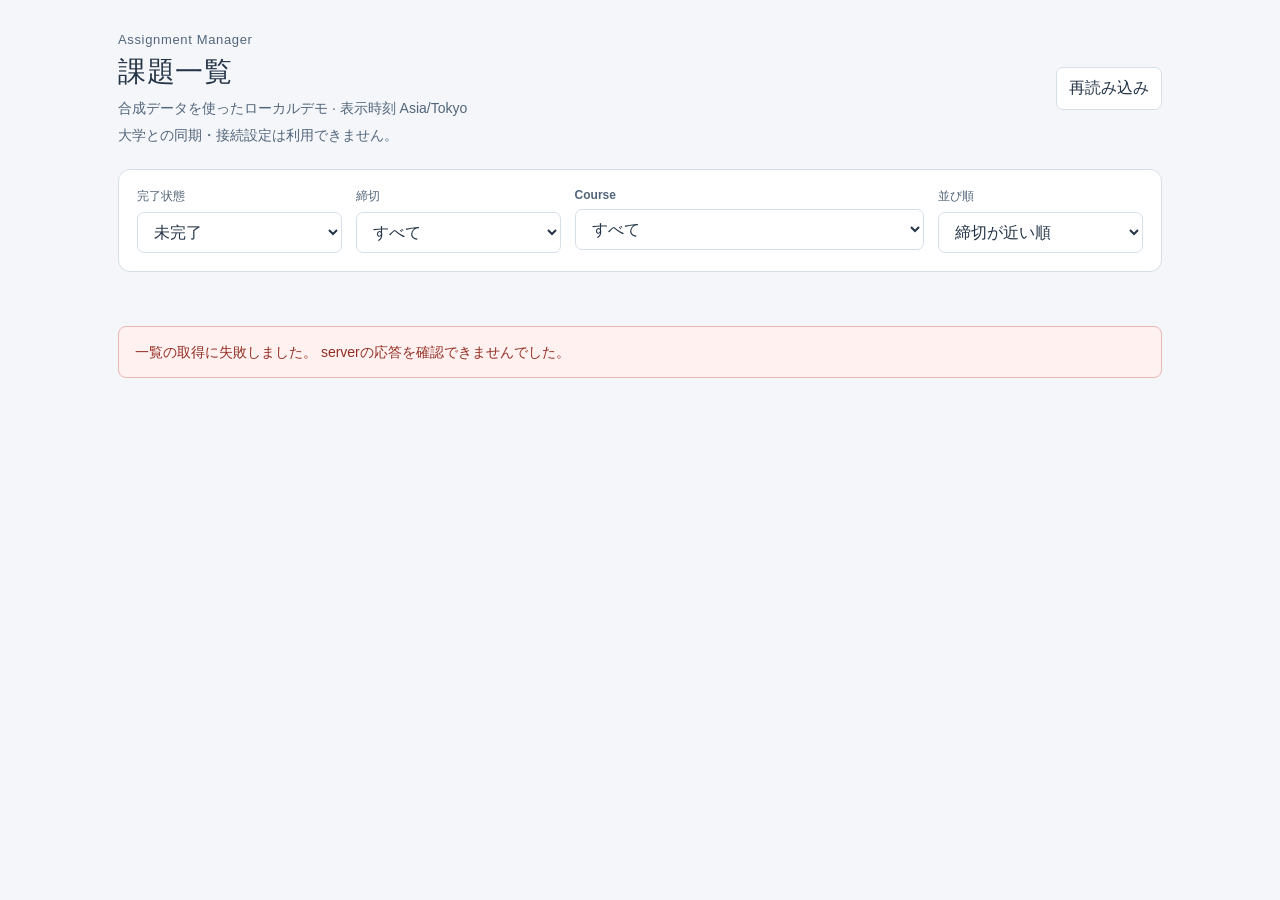
==== frontend/web.html @ 45c87c03 "Web-2: ブラウザUIと完了状態更新APIを実装" ====
<!doctype html>
<html lang="ja">
  <head>
    <meta charset="UTF-8" />
    <meta name="viewport" content="width=device-width, initial-scale=1" />
    <title>Assignment Manager · ローカルデモ</title>
    <link rel="icon" href="/favicon.ico" />
    <link rel="stylesheet" href="styles.css" />
    <script type="module" src="web_app.js"></script>
  </head>
  <body>
    <main>
      <div id="list-view">
      <header class="page-header">
        <div>
          <p class="eyebrow">Assignment Manager</p>
          <h1>課題一覧</h1>
          <p class="description">合成データを使ったローカルデモ · 表示時刻 Asia/Tokyo</p>
          <p class="description">大学との同期・接続設定は利用できません。</p>
        </div>
        <div class="header-actions">
          <button id="reload" type="button">再読み込み</button>
        </div>
      </header>
      <form id="filters" class="toolbar" aria-label="課題の表示条件">
        <div class="field">
          <label for="completion-filter">完了状態</label>
          <select id="completion-filter" name="completion">
            <option value="incomplete" selected>未完了</option>
            <option value="all">すべて</option>
            <option value="completed">完了済み</option>
          </select>
        </div>
        <div class="field">
          <label for="deadline-filter">締切</label>
          <select id="deadline-filter" name="deadline">
            <option value="all">すべて</option>
            <option value="overdue">期限切れ</option>
            <option value="today">今日</option>
            <option value="within_seven_days">7日以内</option>
          </select>
        </div>
        <div class="field course-field">
          <label for="course-filter">Course</label>
          <select id="course-filter" name="course">
            <option value="all">すべて</option>
            <option value="unassigned">未所属</option>
          </select>
        </div>
        <div class="field">
          <label for="sort">並び順</label>
          <select id="sort" name="sort">
            <option value="deadline">締切が近い順</option>
            <option value="course">Course順</option>
            <option value="title">タイトル順</option>
          </select>
        </div>
      </form>
      <div class="list-summary">
        <p id="count" class="count"></p>
        <p id="status" class="status" role="status" aria-live="polite">課題を読み込んでいます…</p>
      </div>
      <p id="error" class="error" role="alert" hidden></p>
      <section id="empty" class="empty" hidden>
        <h2 id="empty-title"></h2>
        <p id="empty-description"></p>
        <button id="reset-filters" type="button" hidden>すべての課題を表示</button>
      </section>
      <div id="assignments" class="course-groups" aria-label="Courseごとの課題一覧" aria-busy="true"></div>
      </div>
    </main>
  </body>
</html>
---- frontend/styles.css ----
:root {
  color-scheme: light dark;
  font-family: -apple-system, BlinkMacSystemFont, "Segoe UI", "Yu Gothic UI", sans-serif;
  color: #243447;
  background: #f4f6f9;
  font-synthesis: none;
  --muted: #52657a;
  --surface: #fff;
  --border: #d6dfe9;
}
* { box-sizing: border-box; }
body { margin: 0; }
main { max-width: 1100px; margin: 0 auto; padding: 32px 28px 48px; }
.page-header { display: flex; align-items: center; justify-content: space-between; gap: 16px; margin-bottom: 24px; }
.eyebrow { margin: 0 0 6px; font-size: 13px; letter-spacing: .05em; color: var(--muted); }
h1 { margin: 0; font-size: 28px; letter-spacing: .02em; }
.description { margin: 9px 0 0; color: var(--muted); font-size: 14px; }
button, select, input:not([type="checkbox"]) { border: 1px solid var(--border); border-radius: 7px; padding: 10px 12px; color: inherit; background: var(--surface); font: inherit; }
button { cursor: pointer; white-space: nowrap; }
button:hover:enabled { background: #e8eef5; }
button:disabled, select:disabled, input:disabled { cursor: wait; opacity: .7; }
button:focus-visible, select:focus-visible, input:focus-visible { outline: 3px solid #287fbf; outline-offset: 3px; }
.toolbar { display: flex; flex-wrap: wrap; gap: 14px; padding: 18px; border: 1px solid var(--border); border-radius: 12px; background: var(--surface); }
.field { flex: 1 1 135px; min-width: 0; }
.course-field { flex: 2 1 210px; }
.field label { display: block; font-size: 12px; font-weight: 600; margin-bottom: 7px; color: var(--muted); }
.field select { width: 100%; min-width: 0; cursor: pointer; }
.list-summary { display: flex; flex-wrap: wrap; align-items: baseline; gap: 4px 18px; min-height: 40px; margin-top: 14px; }
.count, .status { margin: 0 0 12px; font-size: 13px; color: var(--muted); }
.status { flex: 1; }
.course-groups { display: grid; gap: 26px; }
.group-header { display: flex; flex-wrap: wrap; gap: 8px; align-items: center; margin: 0 2px 10px; }
.group-title { margin: 0; font-size: 17px; font-weight: 650; overflow-wrap: anywhere; }
.group-count { margin-left: auto; color: var(--muted); font-size: 12px; white-space: nowrap; }
.origin { border: 1px solid #c5d5e5; border-radius: 5px; padding: 2px 7px; color: #345b7c; background: #eaf2f9; font-size: 11px; white-space: nowrap; }
.label-note { font-size: 11px; color: var(--muted); }
.assignment-list { list-style: none; margin: 0; padding: 0; border: 1px solid var(--border); border-radius: 10px; background: var(--surface); overflow: hidden; }
.assignment { display: flex; align-items: flex-start; gap: 18px; padding: 18px 20px; border-bottom: 1px solid var(--border); }
.assignment:last-child { border-bottom: 0; }
.assignment.overdue { border-left: 3px solid #b23e37; padding-left: 17px; }
.completion-control { display: grid; justify-items: center; gap: 7px; min-width: 48px; padding-top: 2px; cursor: pointer; }
input[type="checkbox"] { width: 22px; height: 22px; margin: 0; accent-color: #286ba1; cursor: pointer; }
.completion-text { font-size: 11px; color: var(--muted); white-space: nowrap; }
.assignment-content { min-width: 0; flex: 1; overflow-wrap: anywhere; }
.title-line { display: flex; flex-wrap: wrap; align-items: center; gap: 8px; margin-bottom: 8px; }
.assignment-title { margin: 0; font-size: 16px; font-weight: 600; line-height: 1.5; }
.deadline { margin: 0; font-size: 13px; line-height: 1.5; }
.submission { margin: 6px 0 0; font-size: 12px; color: var(--muted); }
.status-badge { padding: 2px 8px; border-radius: 5px; font-size: 11px; font-weight: 600; white-space: nowrap; }
.badge-overdue { background: #ffebe8; color: #a42f29; }
.badge-today { background: #fff0ce; color: #785200; }
.badge-upcoming { background: #e8f2fc; color: #245c91; }
.completed .assignment-title { color: #52657a; text-decoration: line-through; }
.error { margin: 0 0 18px; background: #fff1ef; color: #942e25; border: 1px solid #e8b6b0; padding: 14px 16px; border-radius: 8px; font-size: 14px; line-height: 1.6; overflow-wrap: anywhere; }
.empty { text-align: center; padding: 58px 20px; border: 1px dashed #bdcbd9; border-radius: 12px; background: var(--surface); }
.empty h2 { font-size: 20px; margin: 0 0 12px; }
.empty p { color: var(--muted); font-size: 14px; margin: 0 0 20px; }
[hidden] { display: none !important; }
.view-navigation { display: flex; gap: 8px; margin-bottom: 24px; }
.view-navigation button[aria-pressed="true"] { background: #286ba1; color: white; border-color: #286ba1; }
.settings-note { color: var(--muted); font-size: 13px; line-height: 1.7; margin: 0 0 20px; }
.settings-cards { display: grid; gap: 20px; }
.settings-card { padding: 22px; border: 1px solid var(--border); border-radius: 12px; background: var(--surface); }
.settings-card-header { display: flex; align-items: center; justify-content: space-between; gap: 12px; }
.settings-card h2 { margin: 0; font-size: 19px; }
.configured-status { border: 1px solid var(--border); border-radius: 5px; padding: 3px 9px; font-size: 12px; color: var(--muted); }
.configured-status[data-state="configured"] { color: #245c91; background: #e8f2fc; }
.settings-description, .input-help { font-size: 13px; line-height: 1.6; color: var(--muted); }
.settings-card .field { margin-top: 16px; }
.settings-card input { width: 100%; }
.input-help { margin: 7px 0 0; font-size: 12px; }
.settings-actions { display: flex; flex-wrap: wrap; gap: 10px; margin-top: 18px; }
.remove-button { color: #a42f29; }
.header-actions { display: flex; flex-wrap: wrap; justify-content: flex-end; gap: 8px; }
.sync-panel { margin-top: 16px; font-size: 13px; }
.sync-panel .status:empty { display: none; }
#sync-results { list-style: none; margin: 0; padding: 0; display: grid; gap: 6px; }
.sync-result { line-height: 1.6; overflow-wrap: anywhere; }
.sync-failed { color: #a42f29; }
.sync-missing { color: var(--muted); }
.startup-setting { margin-bottom: 22px; padding: 18px; border: 1px solid var(--border); border-radius: 10px; background: var(--surface); }
.startup-setting label { display: flex; align-items: center; gap: 10px; cursor: pointer; font-size: 14px; }
@media (max-width: 540px) {
  main { padding: 22px 16px; }
  h1 { font-size: 24px; }
  .page-header { align-items: flex-start; }
  .toolbar { padding: 14px; gap: 12px; }
  .field, .course-field { flex: 1 1 140px; }
  .assignment { padding: 16px 12px; gap: 10px; }
  .assignment.overdue { padding-left: 9px; }
  .settings-card { padding: 16px; }
  button { padding: 9px 10px; font-size: 13px; }
}
@media (prefers-color-scheme: dark) {
  :root { color: #e2e8ef; background: #171e27; --surface: #232e3b; --border: #42536a; --muted: #b4c3d4; }
  .completed .assignment-title { color: #b4c3d4; }
  .origin { color: #bddbf3; background: #29425a; border-color: #52738e; }
  .badge-overdue { background: #573331; color: #ffbbb3; }
  .badge-today { background: #4d4027; color: #f7d88f; }
  .badge-upcoming { background: #2a4260; color: #c0ddff; }
  .assignment.overdue { border-left-color: #e8897d; }
  .error { background: #442923; color: #ffd1c8; border-color: #8d5144; }
  button:hover:enabled { background: #35465b; }
  .configured-status[data-state="configured"] { color: #c0ddff; background: #2a4260; }
  .remove-button { color: #ffbbb3; }
  .sync-failed { color: #ffbbb3; }
}
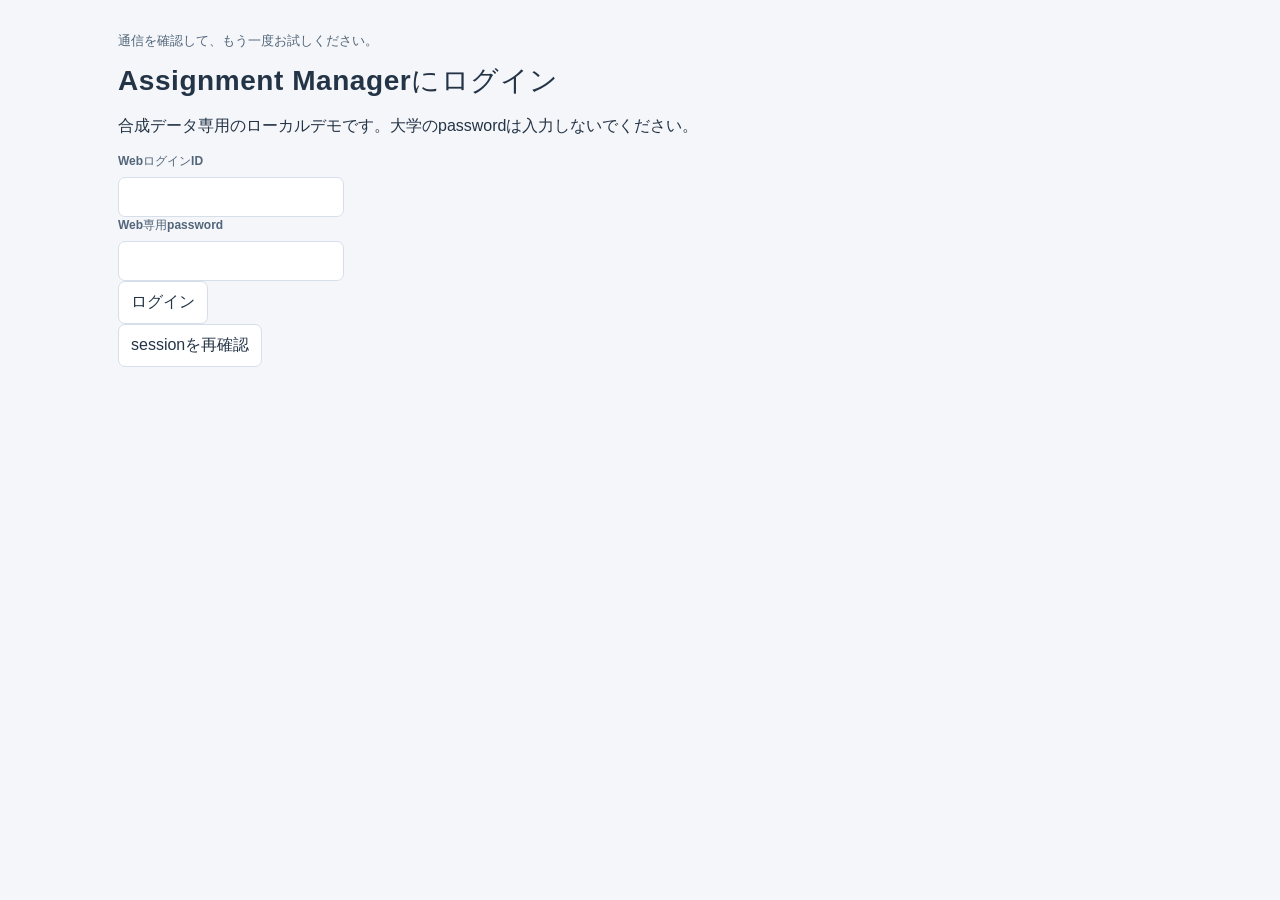
==== commit 783162ad: "Web-3A: Web認証とセッション管理を実装" ====
--- a/frontend/web.html
+++ b/frontend/web.html
@@ -10,7 +10,19 @@
   </head>
   <body>
     <main>
-      <div id="list-view">
+      <p id="auth-status" class="status" role="status" aria-live="polite">sessionを確認しています…</p>
+      <section id="login-view" hidden>
+        <h1>Assignment Managerにログイン</h1>
+        <p>合成データ専用のローカルデモです。大学のpasswordは入力しないでください。</p>
+        <form id="login-form">
+          <div class="field"><label for="web-login">WebログインID</label><input id="web-login" name="username" autocomplete="username" maxlength="64" required /></div>
+          <div class="field"><label for="web-password">Web専用password</label><input id="web-password" name="password" type="password" autocomplete="current-password" maxlength="256" required /></div>
+          <button id="login-submit" type="submit">ログイン</button>
+        </form>
+        <button id="session-retry" type="button">sessionを再確認</button>
+        <button id="retry-logout" type="button" hidden>ログアウトを再試行</button>
+      </section>
+      <div id="list-view" hidden>
       <header class="page-header">
         <div>
           <p class="eyebrow">Assignment Manager</p>
@@ -20,6 +32,7 @@
         </div>
         <div class="header-actions">
           <button id="reload" type="button">再読み込み</button>
+          <button id="logout" type="button">ログアウト</button>
         </div>
       </header>
       <form id="filters" class="toolbar" aria-label="課題の表示条件">
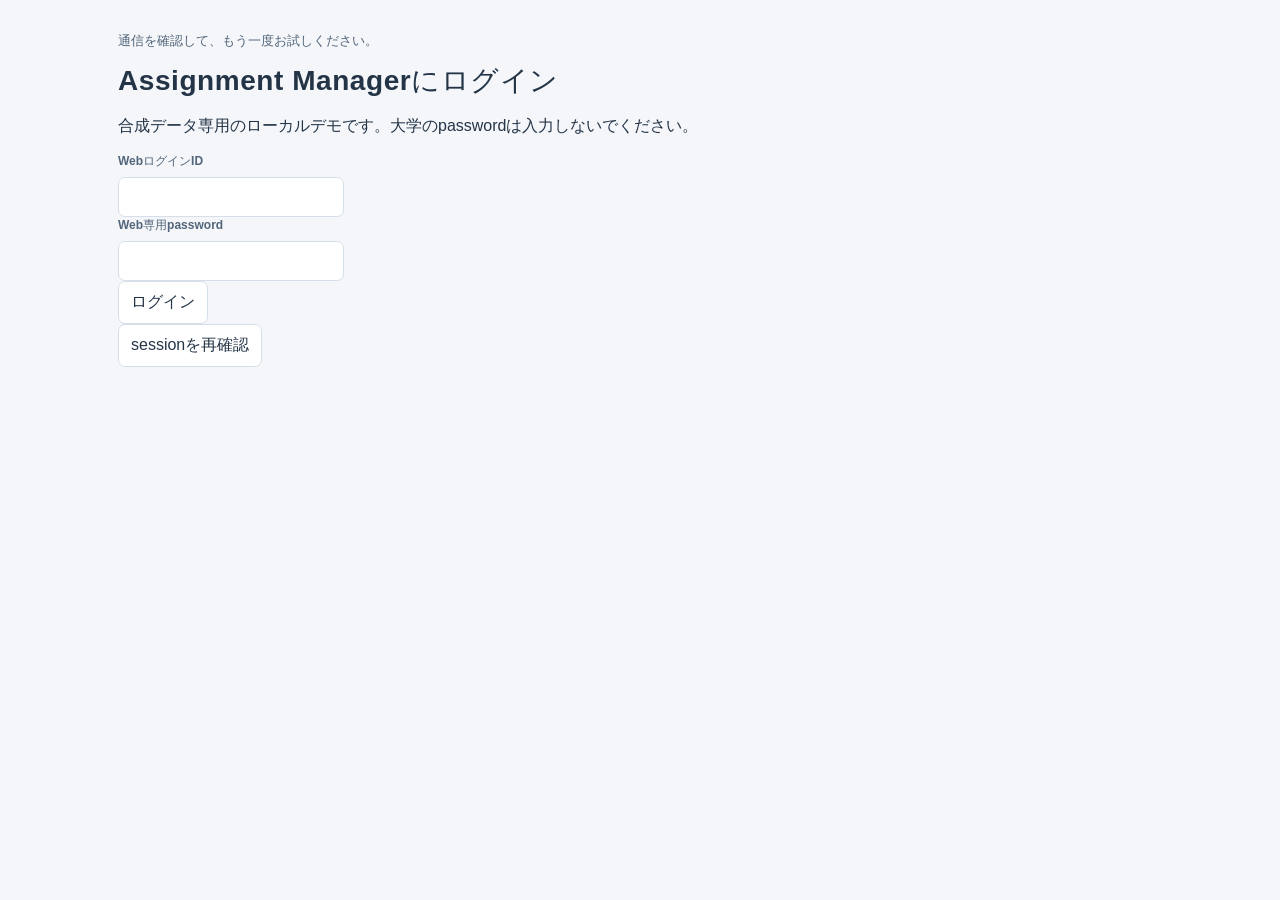
==== commit 2d6497cd: "Web-4A/4B1: 非同期同期APIと安全な大学HTTP通信層を実装" ====
--- a/frontend/web.html
+++ b/frontend/web.html
@@ -22,17 +22,28 @@
         <button id="session-retry" type="button">sessionを再確認</button>
         <button id="retry-logout" type="button" hidden>ログアウトを再試行</button>
       </section>
+      <nav id="view-navigation" class="view-navigation" aria-label="画面切り替え" hidden>
+        <button id="show-list" type="button" aria-controls="list-view" aria-pressed="true">課題一覧</button>
+        <button id="show-settings" type="button" aria-controls="settings-view" aria-pressed="false">設定</button>
+        <button id="logout" type="button">ログアウト</button>
+      </nav>
+      <section id="web-sync-panel" class="sync-panel" aria-label="手動同期と前回結果" aria-busy="false" hidden>
+        <button id="web-sync-now" type="button" disabled>同期</button>
+        <button id="web-sync-refresh" type="button">同期状態を確認</button>
+        <p id="web-sync-message" class="status" role="status" aria-live="polite"></p>
+        <p id="web-sync-error" class="error" role="alert" hidden></p>
+        <ul id="web-sync-results" aria-label="前回同期のサービス別結果"></ul>
+      </section>
       <div id="list-view" hidden>
       <header class="page-header">
         <div>
           <p class="eyebrow">Assignment Manager</p>
           <h1>課題一覧</h1>
           <p class="description">合成データを使ったローカルデモ · 表示時刻 Asia/Tokyo</p>
-          <p class="description">大学との同期・接続設定は利用できません。</p>
+          <p class="description">通常サーバーの大学通信は無効です。隔離した検証環境では合成データだけを同期します。</p>
         </div>
         <div class="header-actions">
           <button id="reload" type="button">再読み込み</button>
-          <button id="logout" type="button">ログアウト</button>
         </div>
       </header>
       <form id="filters" class="toolbar" aria-label="課題の表示条件">
@@ -81,6 +92,67 @@
       </section>
       <div id="assignments" class="course-groups" aria-label="Courseごとの課題一覧" aria-busy="true"></div>
       </div>
+      <section id="settings-view" aria-labelledby="settings-title" aria-busy="false" hidden>
+        <header class="page-header">
+          <div>
+            <p class="eyebrow">Assignment Manager</p>
+            <h1 id="settings-title">設定</h1>
+            <p class="description">MoodleとWebClassの接続情報を保存</p>
+          </div>
+          <button id="settings-reload" type="button">状態を確認</button>
+        </header>
+        <p class="settings-note">合成のURL・大学ID・passwordだけを入力してください。Rustサーバーの暗号化Vaultへ保存します。保存済みの値は表示しません。大学へのログイン・通信は行いません。</p>
+        <p id="settings-error" class="error" role="alert" hidden></p>
+        <p id="settings-message" class="status" role="status" aria-live="polite"></p>
+        <form id="reauth-form" autocomplete="off" class="settings-card">
+          <h2>設定変更前の本人確認</h2>
+          <p id="reauth-status" class="status" role="status"></p>
+          <div class="field"><label for="reauth-password">Web専用password（大学passwordではありません）</label>
+            <input id="reauth-password" type="password" autocomplete="off" maxlength="256" required /></div>
+          <button id="reauth-submit" type="submit">本人確認</button>
+        </form>
+        <div class="settings-cards">
+          <section class="settings-card" aria-labelledby="moodle-title">
+            <div class="settings-card-header">
+              <h2 id="moodle-title">Moodle</h2>
+              <span id="moodle-status" class="configured-status">未確認</span>
+            </div>
+            <p class="settings-description">Course関連のcalendar URLを保存します。URLを更新しても同じfeedとして扱います。</p>
+            <form id="moodle-form" autocomplete="off">
+              <div class="field">
+                <label for="moodle-url">Calendar URL</label>
+                <input id="moodle-url" name="moodle-url" type="password" inputmode="url" autocomplete="off" autocapitalize="off" spellcheck="false" maxlength="2048" required aria-describedby="moodle-help" />
+                <p id="moodle-help" class="input-help">HTTPS URLを入力してください。tokenを含むため、入力内容は伏せて表示します。</p>
+              </div>
+              <div class="settings-actions">
+                <button id="moodle-save" type="submit">保存</button>
+                <button id="moodle-remove" class="remove-button" type="button" disabled>Moodle設定を削除</button>
+              </div>
+            </form>
+          </section>
+          <section class="settings-card" aria-labelledby="webclass-title">
+            <div class="settings-card-header">
+              <h2 id="webclass-title">WebClass</h2>
+              <span id="webclass-status" class="configured-status">未確認</span>
+            </div>
+            <p class="settings-description">大学IDとpasswordを一組で保存します。この画面では認証の正当性を確認しません。</p>
+            <form id="webclass-form" autocomplete="off">
+              <div class="field">
+                <label for="webclass-id">大学ID</label>
+                <input id="webclass-id" name="webclass-id" type="text" autocomplete="off" autocapitalize="off" spellcheck="false" maxlength="256" required />
+              </div>
+              <div class="field">
+                <label for="webclass-password">Password</label>
+                <input id="webclass-password" name="webclass-password" type="password" autocomplete="off" maxlength="1024" required />
+              </div>
+              <div class="settings-actions">
+                <button id="webclass-save" type="submit">保存</button>
+                <button id="webclass-remove" class="remove-button" type="button" disabled>WebClass認証情報を削除</button>
+              </div>
+            </form>
+          </section>
+        </div>
+      </section>
     </main>
   </body>
 </html>
